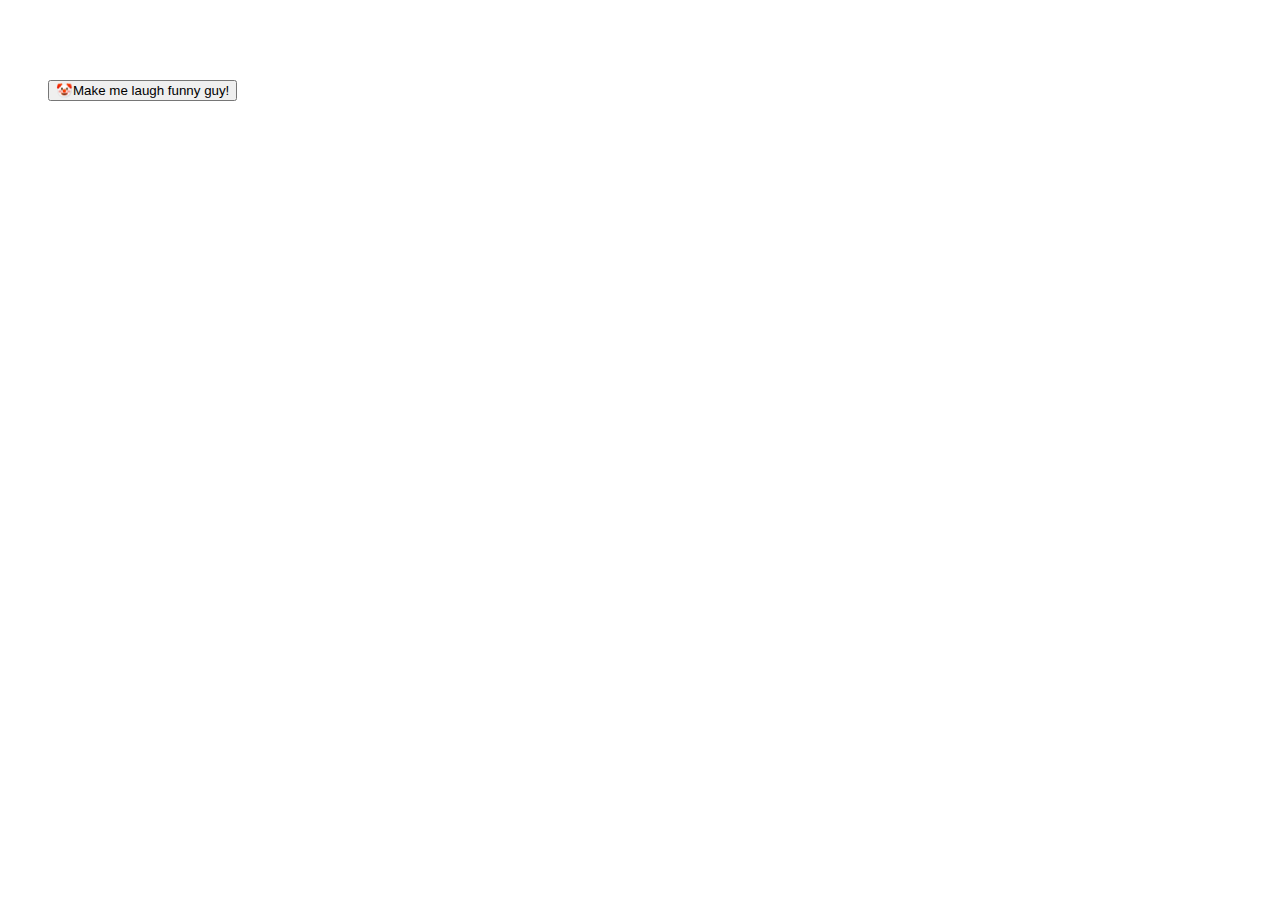
==== src/index.html @ 7ff2837b "second commit" ====
<!doctype html>
 <html lang="en">
 <head>
   <meta charset="utf-8">
   <title>jokeOfTheDay</title>
   <link rel="stylesheet" href="styles/main.css">

 </head>

 <body>
  
  
   <div class="button">
      <button id="jokeSubmitButton">🤡Make me laugh funny guy! </button></header>
  </div>
   <header class="header">
      <section class="jokeOfTheDay"></section>  
   </header>

 <header class="header">



   <article >


 
     
     <footer></footer>
   </article>

   <footer></footer>


 <script src="scripts/main.js"></script>
 </body>
 </html>
---- src/styles/main.css ----
body{
    display: flex;
    margin: 5em ;
background: url("src/Krusty.gif") no-repeat center center fixed;


background-size: cover;
}
.button{
    margin-left: -2em;
}
header {
 margin-left: 25px;
} 
#jokeSubmitButton{

justify-content: left;
}

.jokeContent h1{
    border-top: 140em;   
}
.jokeOfTheDay{
   border-bottom: 40em;}
  
   .jokeContent{
       border-left: 100px;
   }
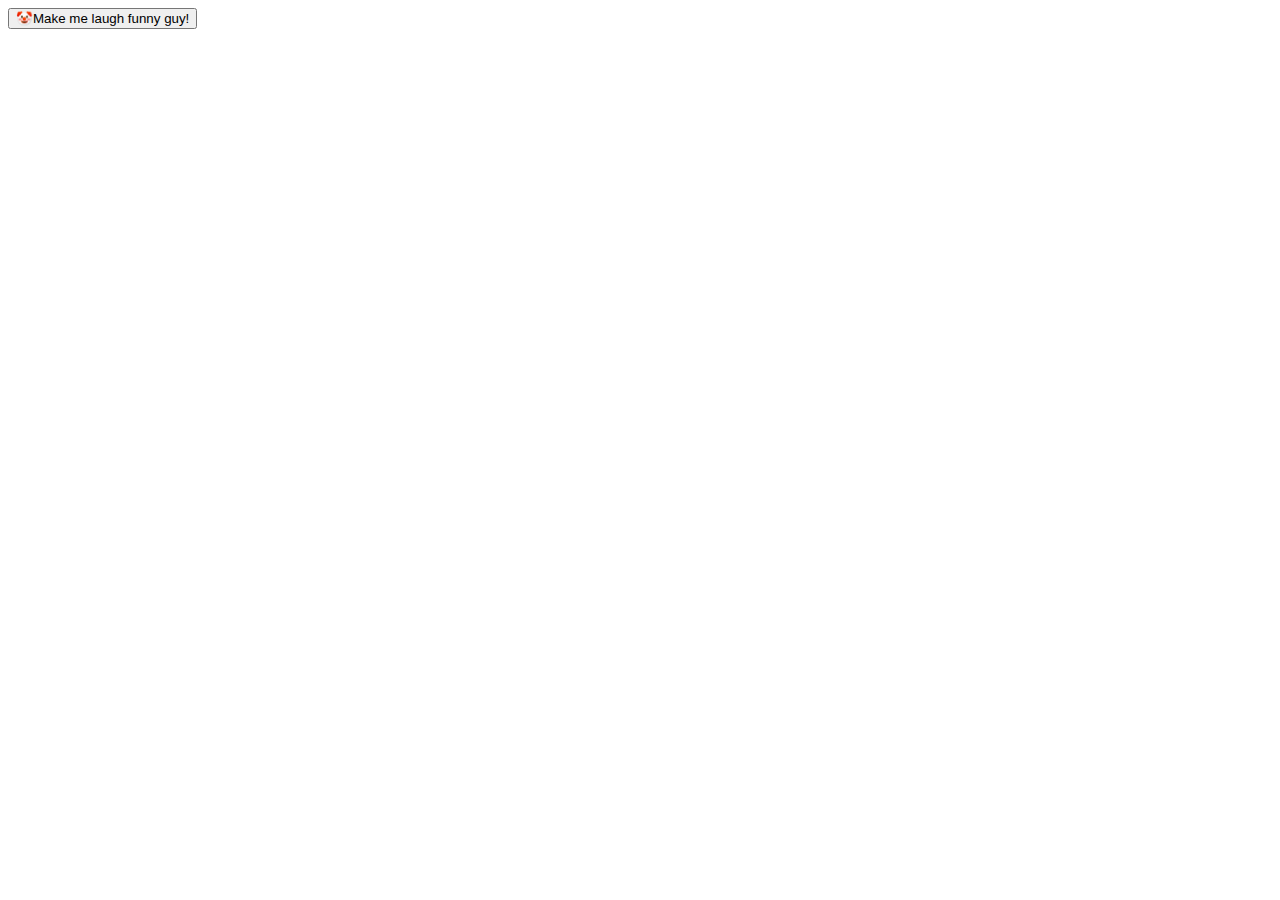
==== commit b6330e2f: "updated" ====
--- a/src/index.html
+++ b/src/index.html
@@ -3,7 +3,7 @@
  <head>
    <meta charset="utf-8">
    <title>jokeOfTheDay</title>
-   <link rel="stylesheet" href="styles/main.css">
+   <link rel="stylesheet" href="styles/main.css/">
 
  </head>
 
--- a/src/styles/main.css
+++ b/src/styles/main.css
@@ -1,7 +1,7 @@
 body{
     display: flex;
     margin: 5em ;
-background: url("src/Krusty.gif") no-repeat center center fixed;
+background: url("images/Krusty.gif") no-repeat center center fixed;
 
 
 background-size: cover;
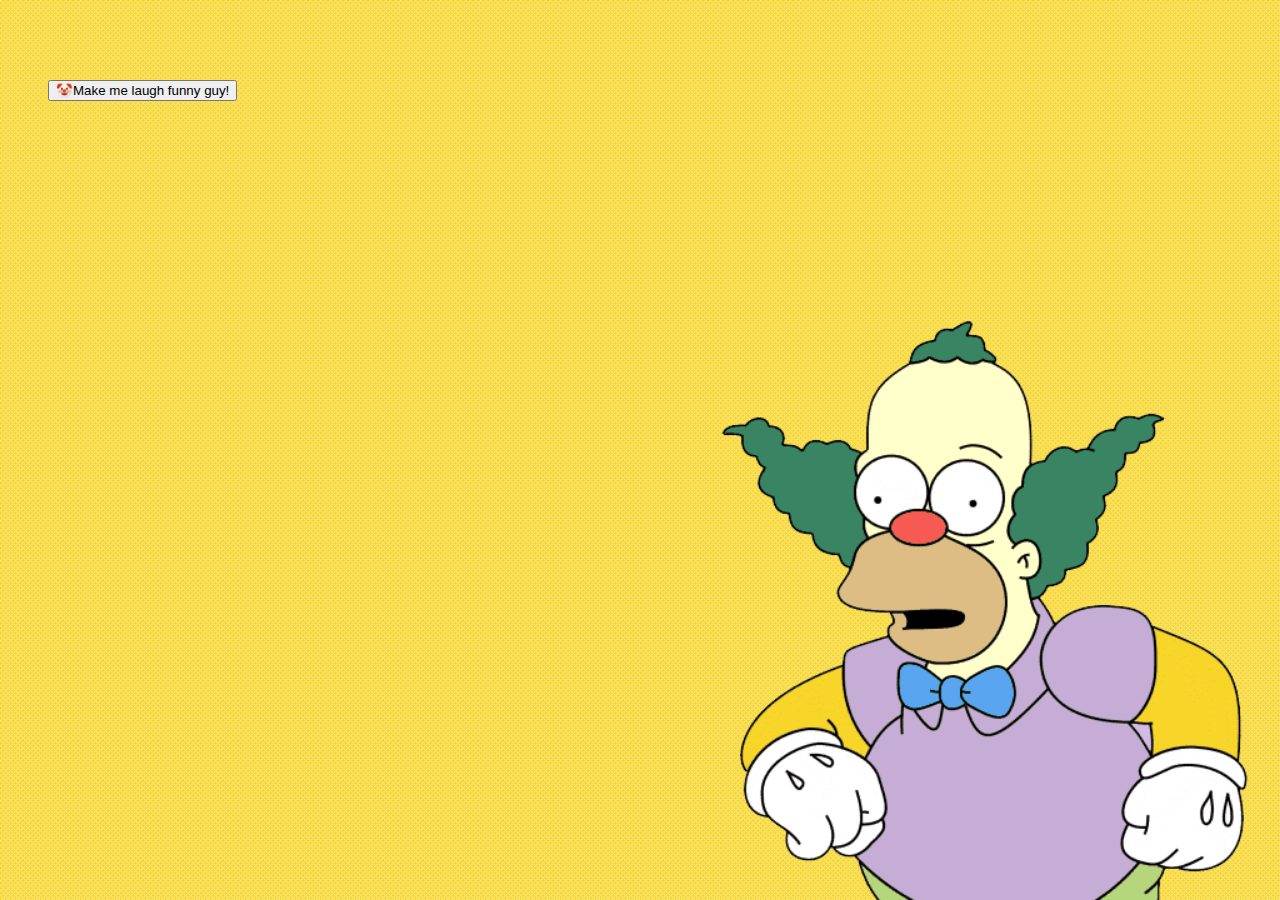
==== commit 60068899: "ss" ====
--- a/src/index.html
+++ b/src/index.html
@@ -3,7 +3,7 @@
  <head>
    <meta charset="utf-8">
    <title>jokeOfTheDay</title>
-   <link rel="stylesheet" href="styles/main.css/">
+   <link rel="stylesheet" type="text/css" href="styles/main.css" />
 
  </head>
 
--- a/src/styles/main.css
+++ b/src/styles/main.css
@@ -1,7 +1,7 @@
 body{
     display: flex;
     margin: 5em ;
-background: url("images/Krusty.gif") no-repeat center center fixed;
+background: url("../images/Krusty.gif") no-repeat center center fixed;
 
 
 background-size: cover;
